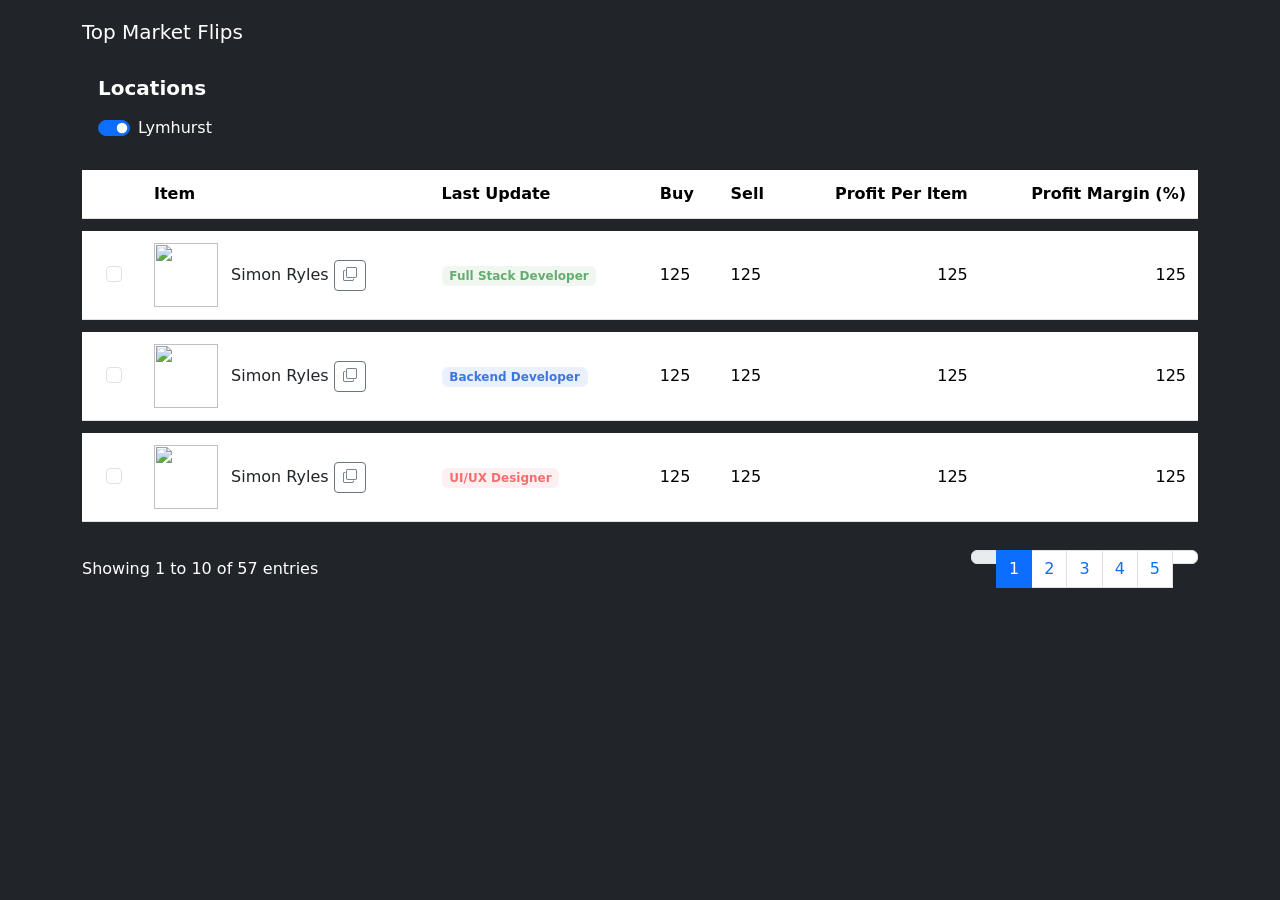
==== src/main/resources/templates/index.html @ 0362ed77 "Add Spring Boot" ====
<!DOCTYPE html>
<html xmlns:th="http://www.thymeleaf.org">
<head>
    <meta charset="utf-8">
    <!--  This file has been downloaded from bootdey.com @bootdey on twitter -->
    <!--  All snippets are MIT license http://bootdey.com/license -->
    <title>contacts list table - Bootdey.com</title>
    <meta name="viewport" content="width=device-width, initial-scale=1">
    <link href="https://cdn.jsdelivr.net/npm/bootstrap@5.1.3/dist/css/bootstrap.min.css" rel="stylesheet">
	<link rel="stylesheet" href="https://cdn.jsdelivr.net/npm/bootstrap-icons@1.11.3/font/bootstrap-icons.min.css">
	<link rel="stylesheet" th:href="@{/css/locations.css}">
    <style type="text/css">
    	body{margin-top:20px;
	background-color:#eee;
}
.project-list-table {
    border-collapse: separate;
    border-spacing: 0 12px
}

.project-list-table tr {
    background-color: #fff
}

.table-nowrap td, .table-nowrap th {
    white-space: nowrap;
}
.table-borderless>:not(caption)>*>* {
    border-bottom-width: 0;
}
.table>:not(caption)>*>* {
    padding: 0.75rem 0.75rem;
    background-color: var(--bs-table-bg);
    border-bottom-width: 1px;
    box-shadow: inset 0 0 0 9999px var(--bs-table-accent-bg);
}

.avatar-sm {
    height: 4rem;
    width: 4rem;
}
.rounded-circle {
    border-radius: 50%!important;
}
.me-2 {
    margin-right: 0.5rem!important;
}
img, svg {
    vertical-align: middle;
}

a {
    color: #3b76e1;
    text-decoration: none;
}

.badge-soft-danger {
    color: #f56e6e !important;
    background-color: rgba(245,110,110,.1);
}
.badge-soft-success {
    color: #63ad6f !important;
    background-color: rgba(99,173,111,.1);
}

.badge-soft-primary {
    color: #3b76e1 !important;
    background-color: rgba(59,118,225,.1);
}

.badge-soft-info {
    color: #57c9eb !important;
    background-color: rgba(87,201,235,.1);
}

.avatar-title {
    align-items: center;
    background-color: #3b76e1;
    color: #fff;
    display: flex;
    font-weight: 500;
    height: 100%;
    justify-content: center;
    width: 100%;
}
.bg-soft-primary {
    background-color: rgba(59,118,225,.25)!important;
}
    </style>
</head>
<body class="bg-dark text-white">
<link rel="stylesheet" href="https://cdnjs.cloudflare.com/ajax/libs/boxicons/2.1.0/css/boxicons.min.css" integrity="sha512-pVCM5+SN2+qwj36KonHToF2p1oIvoU3bsqxphdOIWMYmgr4ZqD3t5DjKvvetKhXGc/ZG5REYTT6ltKfExEei/Q==" crossorigin="anonymous" referrerpolicy="no-referrer" />
<link rel="stylesheet" href="https://cdnjs.cloudflare.com/ajax/libs/MaterialDesign-Webfont/5.3.45/css/materialdesignicons.css" integrity="sha256-NAxhqDvtY0l4xn+YVa6WjAcmd94NNfttjNsDmNatFVc=" crossorigin="anonymous" />

<div class="container">
    <div class="row align-items-center">
        <div class="col-md-6">
            <div class="mb-3">
                <h5 class="card-title">Top Market Flips <span class="text-muted fw-normal ms-2">(834)</span></h5>
            </div>
        </div>	
    </div>
	<div class="p-3 rounded">
	    <h5 class="fw-bold mb-3">Locations</h5>


		<div class="form-check form-switch">
		    <input class="form-check-input" type="checkbox" id="lym" checked>
		    <label class="form-check-label" for="lym">Lymhurst</label>
		</div>
		
	</div>
    <div class="row">
        <div class="col-lg-12">
            <div class="">
                <div class="table-responsive">
                    <table class="table project-list-table table-nowrap align-middle table-borderless">
                        <thead>
                            <tr>
                                <th scope="col" class="ps-4" style="width: 50px;"></th>
                                <th scope="col">Item</th>
                                <th scope="col">Last Update</th>
                                <th scope="col">Buy</th>
                                <th scope="col">Sell</th>
								<th class="text-end" scope="col">Profit Per Item</th>
								<th class="text-end" scope="col">Profit Margin (%)</th>
                            </tr>
                        </thead>
                        <tbody>
                            <tr>
                                <th scope="row" class="ps-4">
                                    <div class="form-check font-size-16"><input type="checkbox" class="form-check-input" id="contacusercheck1" /><label class="form-check-label" for="contacusercheck1"></label></div>
                                </th>
                                <td>
									<img src="https://render.albiononline.com/v1/item/Master%27s%20Mace@0.png?locale=en" alt="" class="avatar-sm me-2" />
									<a href="#" class="text-body">Simon Ryles</a>
									<button class="btn btn-outline-secondary btn-sm px-2 py-1"
									    title="Copy"
									    onclick="copyText('Simon Ryles')">
									    <i class="bi bi-copy"></i>
									</button>
								</td>
                                <td><span class="badge badge-soft-success mb-0">Full Stack Developer</span></td>
								<td>125</td>
                                <td>125</td>
								<td class="text-end">125</td>
								<td class="text-end">125</td>
                            </tr>
							<tr>
							    <th scope="row" class="ps-4">
							        <div class="form-check font-size-16"><input type="checkbox" class="form-check-input" id="contacusercheck1" /><label class="form-check-label" for="contacusercheck1"></label></div>
							    </th>
								<td>
									<img src="https://bootdey.com/img/Content/avatar/avatar1.png" alt="" class="avatar-sm me-2" />
									<a href="#" class="text-body">Simon Ryles</a>
									<button class="btn btn-outline-secondary btn-sm px-2 py-1"
									    title="Copy"
									    onclick="copyText('Simon Ryles')">
									    <i class="bi bi-copy"></i>
									</button>
								</td>
							    <td><span class="badge badge-soft-primary mb-0">Backend Developer</span></td>
								<td>125</td>
							    <td>125</td>
								<td class="text-end">125</td>
								<td class="text-end">125</td>
							</tr>
							<tr>
							    <th scope="row" class="ps-4">
							        <div class="form-check font-size-16"><input type="checkbox" class="form-check-input" id="contacusercheck1" /><label class="form-check-label" for="contacusercheck1"></label></div>
							    </th>
								<td>
									<img src="https://bootdey.com/img/Content/avatar/avatar1.png" alt="" class="avatar-sm me-2" />
									<a href="#" class="text-body">Simon Ryles</a>
									<button class="btn btn-outline-secondary btn-sm px-2 py-1"
									    title="Copy"
									    onclick="copyText('Simon Ryles')">
									    <i class="bi bi-copy"></i>
									</button>
								</td>
								<td><span class="badge badge-soft-danger mb-0">UI/UX Designer</span></td>
								<td>125</td>
							    <td>125</td>
								<td class="text-end">125</td>
								<td class="text-end">125</td>
							</tr>

                        </tbody>
                    </table>
                </div>
            </div>
        </div>
    </div>
    <div class="row g-0 align-items-center pb-4">
        <div class="col-sm-6">
            <div><p class="mb-sm-0">Showing 1 to 10 of 57 entries</p></div>
        </div>
        <div class="col-sm-6">
            <div class="float-sm-end">
                <ul class="pagination mb-sm-0">
                    <li class="page-item disabled">
                        <a href="#" class="page-link"><i class="mdi mdi-chevron-left"></i></a>
                    </li>
                    <li class="page-item active"><a href="#" class="page-link">1</a></li>
                    <li class="page-item"><a href="#" class="page-link">2</a></li>
                    <li class="page-item"><a href="#" class="page-link">3</a></li>
                    <li class="page-item"><a href="#" class="page-link">4</a></li>
                    <li class="page-item"><a href="#" class="page-link">5</a></li>
                    <li class="page-item">
                        <a href="#" class="page-link"><i class="mdi mdi-chevron-right"></i></a>
                    </li>
                </ul>
            </div>
        </div>
    </div>
</div>

<script data-cfasync="false" src="/cdn-cgi/scripts/5c5dd728/cloudflare-static/email-decode.min.js"></script><script src="https://code.jquery.com/jquery-1.10.2.min.js"></script>
<script src="https://cdn.jsdelivr.net/npm/bootstrap@5.1.3/dist/js/bootstrap.bundle.min.js"></script>
<script type="text/javascript">
	
</script>
</body>
</html>
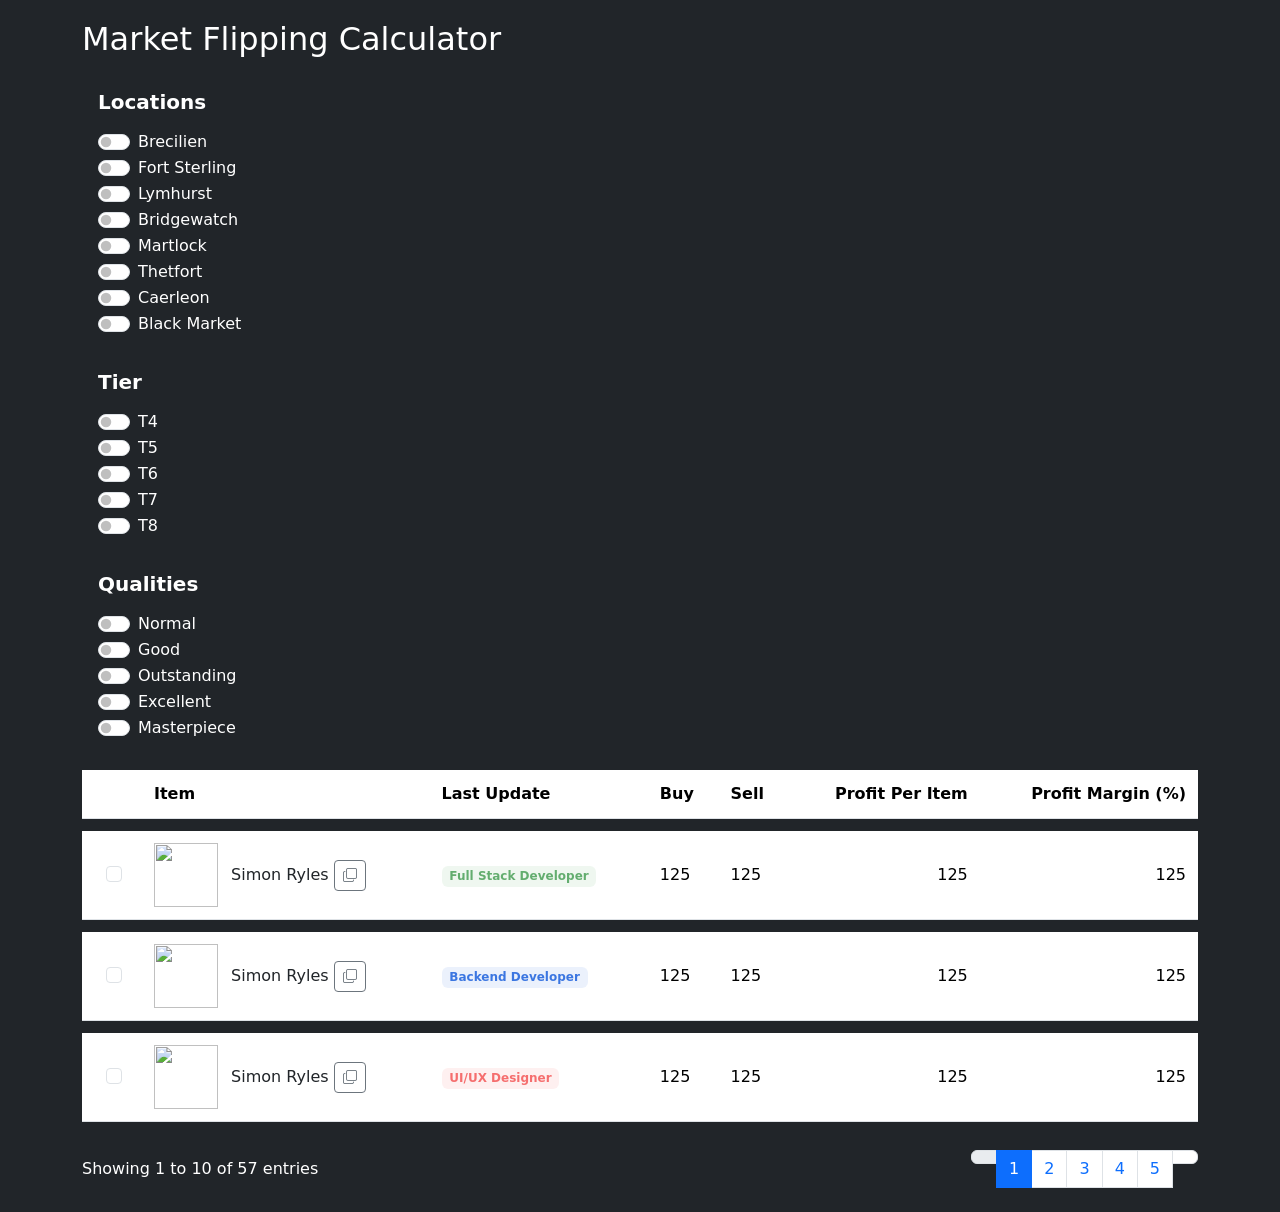
==== commit f88560ac: "Add CSS" ====
--- a/src/main/resources/templates/index.html
+++ b/src/main/resources/templates/index.html
@@ -8,6 +8,10 @@
     <meta name="viewport" content="width=device-width, initial-scale=1">
     <link href="https://cdn.jsdelivr.net/npm/bootstrap@5.1.3/dist/css/bootstrap.min.css" rel="stylesheet">
 	<link rel="stylesheet" href="https://cdn.jsdelivr.net/npm/bootstrap-icons@1.11.3/font/bootstrap-icons.min.css">
+	
+	<link rel="stylesheet" href="https://cdnjs.cloudflare.com/ajax/libs/boxicons/2.1.0/css/boxicons.min.css" integrity="sha512-pVCM5+SN2+qwj36KonHToF2p1oIvoU3bsqxphdOIWMYmgr4ZqD3t5DjKvvetKhXGc/ZG5REYTT6ltKfExEei/Q==" crossorigin="anonymous" referrerpolicy="no-referrer" />
+	<link rel="stylesheet" href="https://cdnjs.cloudflare.com/ajax/libs/MaterialDesign-Webfont/5.3.45/css/materialdesignicons.css" integrity="sha256-NAxhqDvtY0l4xn+YVa6WjAcmd94NNfttjNsDmNatFVc=" crossorigin="anonymous" />
+	
 	<link rel="stylesheet" th:href="@{/css/locations.css}">
     <style type="text/css">
     	body{margin-top:20px;
@@ -89,27 +93,119 @@
     </style>
 </head>
 <body class="bg-dark text-white">
-<link rel="stylesheet" href="https://cdnjs.cloudflare.com/ajax/libs/boxicons/2.1.0/css/boxicons.min.css" integrity="sha512-pVCM5+SN2+qwj36KonHToF2p1oIvoU3bsqxphdOIWMYmgr4ZqD3t5DjKvvetKhXGc/ZG5REYTT6ltKfExEei/Q==" crossorigin="anonymous" referrerpolicy="no-referrer" />
-<link rel="stylesheet" href="https://cdnjs.cloudflare.com/ajax/libs/MaterialDesign-Webfont/5.3.45/css/materialdesignicons.css" integrity="sha256-NAxhqDvtY0l4xn+YVa6WjAcmd94NNfttjNsDmNatFVc=" crossorigin="anonymous" />
+
 
 <div class="container">
     <div class="row align-items-center">
         <div class="col-md-6">
             <div class="mb-3">
-                <h5 class="card-title">Top Market Flips <span class="text-muted fw-normal ms-2">(834)</span></h5>
+                <h2 class="card-title">Market Flipping Calculator</h2>
             </div>
         </div>	
     </div>
+	
 	<div class="p-3 rounded">
 	    <h5 class="fw-bold mb-3">Locations</h5>
-
-
-		<div class="form-check form-switch">
-		    <input class="form-check-input" type="checkbox" id="lym" checked>
-		    <label class="form-check-label" for="lym">Lymhurst</label>
-		</div>
-		
+		
+		<div class="form-check form-switch">
+		    <input class="form-check-input" type="checkbox" id="brecilien">
+		    <label class="form-check-label">Brecilien</label>
+		</div>
+		
+		<div class="form-check form-switch">
+		    <input class="form-check-input" type="checkbox" id="fortsterling">
+		    <label class="form-check-label">Fort Sterling</label>
+		</div>
+		
+		<div class="form-check form-switch">
+		    <input class="form-check-input" type="checkbox" id="lymhurst">
+		    <label class="form-check-label">Lymhurst</label>
+		</div>
+		
+		<div class="form-check form-switch">
+		    <input class="form-check-input" type="checkbox" id="bridgewatch">
+		    <label class="form-check-label">Bridgewatch</label>
+		</div>
+		
+		<div class="form-check form-switch">
+		    <input class="form-check-input" type="checkbox" id="martlock">
+		    <label class="form-check-label">Martlock</label>
+		</div>
+		
+		<div class="form-check form-switch">
+		    <input class="form-check-input" type="checkbox" id="thetfort">
+		    <label class="form-check-label">Thetfort</label>
+		</div>
+		
+		<div class="form-check form-switch">
+		    <input class="form-check-input" type="checkbox" id="caerleon">
+		    <label class="form-check-label">Caerleon</label>
+		</div>
+		
+		<div class="form-check form-switch">
+		    <input class="form-check-input" type="checkbox" id="blackmarket">
+		    <label class="form-check-label">Black Market</label>
+		</div>
 	</div>
+	
+	<div class="p-3 rounded">
+	    <h5 class="fw-bold mb-3">Tier</h5>
+		
+		<div class="form-check form-switch">
+		    <input class="form-check-input" type="checkbox">
+		    <label class="form-check-label">T4</label>
+		</div>
+		
+		<div class="form-check form-switch">
+		    <input class="form-check-input" type="checkbox">
+		    <label class="form-check-label">T5</label>
+		</div>
+		
+		<div class="form-check form-switch">
+		    <input class="form-check-input" type="checkbox">
+		    <label class="form-check-label">T6</label>
+		</div>
+		
+		<div class="form-check form-switch">
+		    <input class="form-check-input" type="checkbox">
+		    <label class="form-check-label">T7</label>
+		</div>
+		
+		<div class="form-check form-switch">
+		    <input class="form-check-input" type="checkbox">
+		    <label class="form-check-label">T8</label>
+		</div>
+	</div>
+	
+	<div class="p-3 rounded">
+	    <h5 class="fw-bold mb-3">Qualities</h5>
+		
+		<div class="form-check form-switch">
+		    <input class="form-check-input" type="checkbox">
+		    <label class="form-check-label">Normal</label>
+		</div>
+		
+		<div class="form-check form-switch">
+		    <input class="form-check-input" type="checkbox">
+		    <label class="form-check-label">Good</label>
+		</div>
+		
+		<div class="form-check form-switch">
+		    <input class="form-check-input" type="checkbox">
+		    <label class="form-check-label">Outstanding</label>
+		</div>
+		
+		<div class="form-check form-switch">
+		    <input class="form-check-input" type="checkbox">
+		    <label class="form-check-label">Excellent</label>
+		</div>
+		
+		<div class="form-check form-switch">
+		    <input class="form-check-input" type="checkbox">
+		    <label class="form-check-label">Masterpiece</label>
+		</div>
+	</div>
+	
     <div class="row">
         <div class="col-lg-12">
             <div class="">
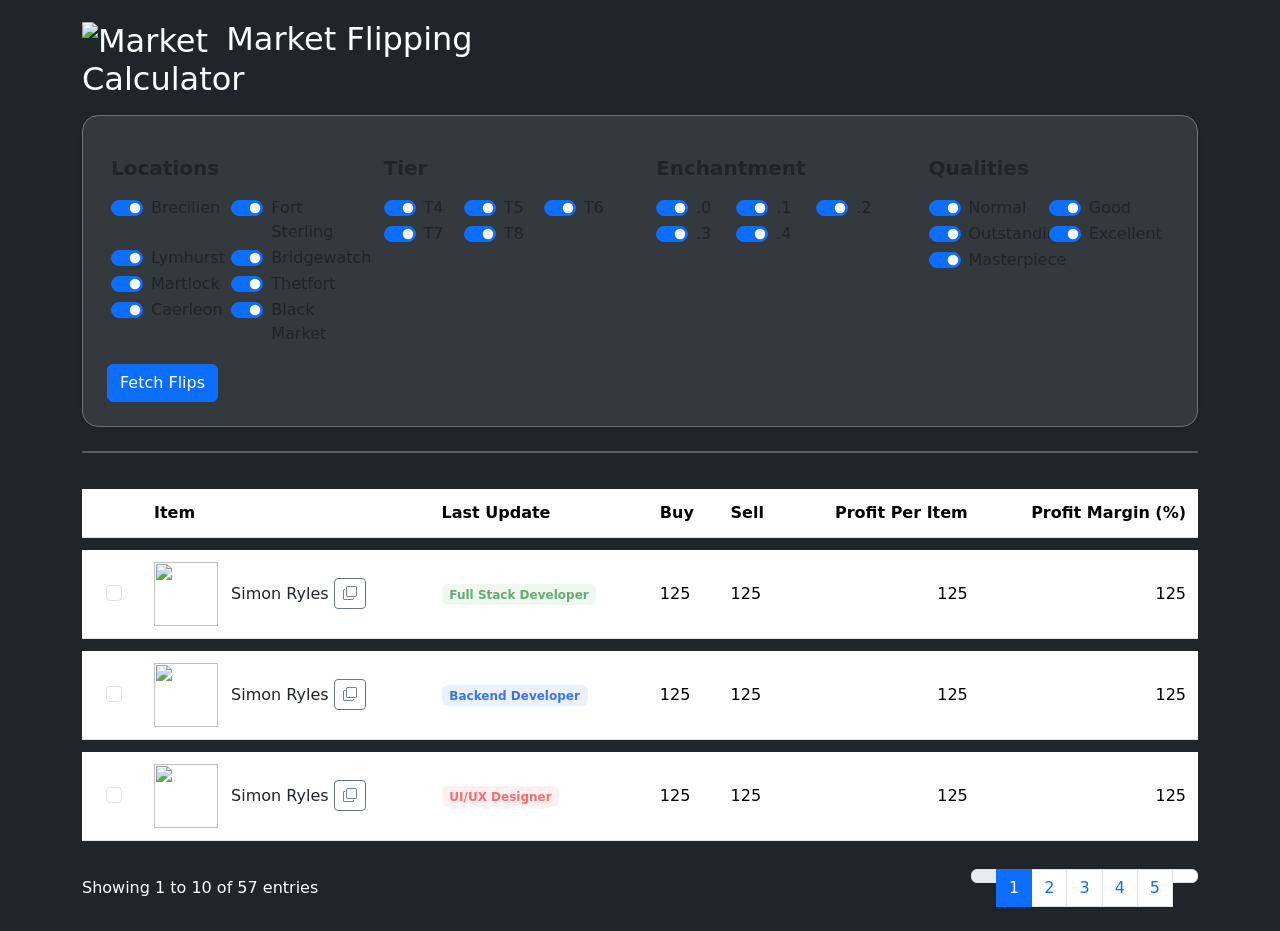
==== commit 079a0da3: "Add more css" ====
--- a/src/main/resources/templates/index.html
+++ b/src/main/resources/templates/index.html
@@ -4,7 +4,7 @@
     <meta charset="utf-8">
     <!--  This file has been downloaded from bootdey.com @bootdey on twitter -->
     <!--  All snippets are MIT license http://bootdey.com/license -->
-    <title>contacts list table - Bootdey.com</title>
+    <title>Albion Online Market Flipping</title>
     <meta name="viewport" content="width=device-width, initial-scale=1">
     <link href="https://cdn.jsdelivr.net/npm/bootstrap@5.1.3/dist/css/bootstrap.min.css" rel="stylesheet">
 	<link rel="stylesheet" href="https://cdn.jsdelivr.net/npm/bootstrap-icons@1.11.3/font/bootstrap-icons.min.css">
@@ -93,119 +93,176 @@
     </style>
 </head>
 <body class="bg-dark text-white">
-
-
 <div class="container">
-    <div class="row align-items-center">
-        <div class="col-md-6">
-            <div class="mb-3">
-                <h2 class="card-title">Market Flipping Calculator</h2>
-            </div>
-        </div>	
-    </div>
-	
-	<div class="p-3 rounded">
-	    <h5 class="fw-bold mb-3">Locations</h5>
-		
-		<div class="form-check form-switch">
-		    <input class="form-check-input" type="checkbox" id="brecilien">
-		    <label class="form-check-label">Brecilien</label>
-		</div>
-		
-		<div class="form-check form-switch">
-		    <input class="form-check-input" type="checkbox" id="fortsterling">
-		    <label class="form-check-label">Fort Sterling</label>
-		</div>
-		
-		<div class="form-check form-switch">
-		    <input class="form-check-input" type="checkbox" id="lymhurst">
-		    <label class="form-check-label">Lymhurst</label>
-		</div>
-		
-		<div class="form-check form-switch">
-		    <input class="form-check-input" type="checkbox" id="bridgewatch">
-		    <label class="form-check-label">Bridgewatch</label>
-		</div>
-		
-		<div class="form-check form-switch">
-		    <input class="form-check-input" type="checkbox" id="martlock">
-		    <label class="form-check-label">Martlock</label>
-		</div>
-		
-		<div class="form-check form-switch">
-		    <input class="form-check-input" type="checkbox" id="thetfort">
-		    <label class="form-check-label">Thetfort</label>
-		</div>
-		
-		<div class="form-check form-switch">
-		    <input class="form-check-input" type="checkbox" id="caerleon">
-		    <label class="form-check-label">Caerleon</label>
-		</div>
-		
-		<div class="form-check form-switch">
-		    <input class="form-check-input" type="checkbox" id="blackmarket">
-		    <label class="form-check-label">Black Market</label>
+	<div class="row">
+	    <div class="row align-items-center">
+	        <div class="col-md-6">
+	            <div class="mb-3">
+					<h2 class="card-title">
+					    <img src="https://cdn-icons-png.magnific.com/256/9307/9307321.png?semt=ais_white_label" alt="Market" width="43" height="43" class="me-2">
+					    Market Flipping Calculator
+					</h2>
+	            </div>
+	        </div>	
+	    </div>
+	</div>
+	
+	<div class="card bg-secondary bg-opacity-25 border-secondary rounded-4 p-4 shadow-sm">
+		<div class="row">
+		    <div class="col-3">
+				<div class="p-3">
+					<div class="row">
+						<h5 class="col-12 px-0 fw-bold mb-3">Locations</h5>
+						
+						<div class="col-6 form-check form-switch">
+						    <input class="form-check-input" type="checkbox" id="brecilien" checked>
+						    <label class="form-check-label">Brecilien</label>
+						</div>
+			
+						<div class="col-6 form-check form-switch">
+						    <input class="form-check-input" type="checkbox" id="fortsterling" checked>
+						    <label class="form-check-label">Fort Sterling</label>
+						</div>
+			
+						<div class="col-6 form-check form-switch">
+						    <input class="form-check-input" type="checkbox" id="lymhurst" checked>
+						    <label class="form-check-label">Lymhurst</label>
+						</div>
+			
+						<div class="col-6 form-check form-switch">
+						    <input class="form-check-input" type="checkbox" id="bridgewatch" checked>
+						    <label class="form-check-label">Bridgewatch</label>
+						</div>
+			
+						<div class="col-6 form-check form-switch">
+						    <input class="form-check-input" type="checkbox" id="martlock" checked>
+						    <label class="form-check-label">Martlock</label>
+						</div>
+			
+						<div class="col-6 form-check form-switch">
+						    <input class="form-check-input" type="checkbox" id="thetfort" checked>
+						    <label class="form-check-label">Thetfort</label>
+						</div>
+			
+						<div class="col-6 form-check form-switch">
+						    <input class="form-check-input" type="checkbox" id="caerleon" checked>
+						    <label class="form-check-label">Caerleon</label>
+						</div>
+			
+						<div class="col-6 form-check form-switch">
+						    <input class="form-check-input" type="checkbox" id="blackmarket" checked>
+						    <label class="form-check-label">Black Market</label>
+						</div>
+					</div>
+				</div>
+		    </div>
+	
+		    <div class="col-3">
+				<div class="p-3">
+					<div class="row">
+						<h5 class="col-12 px-0 fw-bold mb-3">Tier</h5>
+						
+						<div class="col-4 form-check form-switch">
+						    <input class="form-check-input" type="checkbox" checked>
+						    <label class="form-check-label">T4</label>
+						</div>
+						
+						<div class="col-4 form-check form-switch">
+						    <input class="form-check-input" type="checkbox" checked>
+						    <label class="form-check-label">T5</label>
+						</div>
+		
+						<div class="col-4 form-check form-switch">
+						    <input class="form-check-input" type="checkbox" checked>
+						    <label class="form-check-label">T6</label>
+						</div>
+		
+						<div class="col-4 form-check form-switch">
+						    <input class="form-check-input" type="checkbox" checked>
+						    <label class="form-check-label">T7</label>
+						</div>
+		
+						<div class="col-4 form-check form-switch">
+						    <input class="form-check-input" type="checkbox" checked>
+						    <label class="form-check-label">T8</label>
+						</div>
+					</div>
+				</div>
+		    </div>
+			
+		    <div class="col-3">
+				<div class="p-3">
+					<div class="row">
+						<h5 class="col-12 px-0 fw-bold mb-3">Enchantment</h5>
+						
+						<div class="col-4 form-check form-switch">
+						    <input class="form-check-input" type="checkbox" checked>
+						    <label class="form-check-label">.0</label>
+						</div>
+						
+						<div class="col-4 form-check form-switch">
+						    <input class="form-check-input" type="checkbox" checked>
+						    <label class="form-check-label">.1</label>
+						</div>
+	
+						<div class="col-4 form-check form-switch">
+						    <input class="form-check-input" type="checkbox" checked>
+						    <label class="form-check-label">.2</label>
+						</div>
+	
+						<div class="col-4 form-check form-switch">
+						    <input class="form-check-input" type="checkbox" checked>
+						    <label class="form-check-label">.3</label>
+						</div>
+	
+						<div class="col-4 form-check form-switch">
+						    <input class="form-check-input" type="checkbox" checked>
+						    <label class="form-check-label">.4</label>
+						</div>
+					</div>
+				</div>
+		    </div>
+	
+		    <div class="col-3">
+				<div class="p-3">				
+					<div class="row">
+						<h5 class="col-12 px-0 fw-bold mb-3">Qualities</h5>
+						
+						<div class="col-6 form-check form-switch">
+						    <input class="form-check-input" type="checkbox" checked>
+						    <label class="form-check-label">Normal</label>
+						</div>
+		
+						<div class="col-6 form-check form-switch">
+						    <input class="form-check-input" type="checkbox" checked>
+						    <label class="form-check-label">Good</label>
+						</div>
+		
+						<div class="col-6 form-check form-switch">
+						    <input class="form-check-input" type="checkbox" checked>
+						    <label class="form-check-label">Outstanding</label>
+						</div>
+		
+						<div class="col-6 form-check form-switch">
+						    <input class="form-check-input" type="checkbox" checked>
+						    <label class="form-check-label">Excellent</label>
+						</div>
+		
+						<div class="col-6 form-check form-switch">
+						    <input class="form-check-input" type="checkbox" checked>
+						    <label class="form-check-label">Masterpiece</label>
+						</div>
+					</div>
+				</div>
+		    </div>
+			<div class="col-12">
+				<div class="col-3">
+					<button class="btn btn-primary" type="submit">Fetch Flips</button>
+				</div>
+			</div>
 		</div>
 	</div>
-	
-	<div class="p-3 rounded">
-	    <h5 class="fw-bold mb-3">Tier</h5>
-		
-		<div class="form-check form-switch">
-		    <input class="form-check-input" type="checkbox">
-		    <label class="form-check-label">T4</label>
-		</div>
-		
-		<div class="form-check form-switch">
-		    <input class="form-check-input" type="checkbox">
-		    <label class="form-check-label">T5</label>
-		</div>
-		
-		<div class="form-check form-switch">
-		    <input class="form-check-input" type="checkbox">
-		    <label class="form-check-label">T6</label>
-		</div>
-		
-		<div class="form-check form-switch">
-		    <input class="form-check-input" type="checkbox">
-		    <label class="form-check-label">T7</label>
-		</div>
-		
-		<div class="form-check form-switch">
-		    <input class="form-check-input" type="checkbox">
-		    <label class="form-check-label">T8</label>
-		</div>
-	</div>
-	
-	<div class="p-3 rounded">
-	    <h5 class="fw-bold mb-3">Qualities</h5>
-		
-		<div class="form-check form-switch">
-		    <input class="form-check-input" type="checkbox">
-		    <label class="form-check-label">Normal</label>
-		</div>
-		
-		<div class="form-check form-switch">
-		    <input class="form-check-input" type="checkbox">
-		    <label class="form-check-label">Good</label>
-		</div>
-		
-		<div class="form-check form-switch">
-		    <input class="form-check-input" type="checkbox">
-		    <label class="form-check-label">Outstanding</label>
-		</div>
-		
-		<div class="form-check form-switch">
-		    <input class="form-check-input" type="checkbox">
-		    <label class="form-check-label">Excellent</label>
-		</div>
-		
-		<div class="form-check form-switch">
-		    <input class="form-check-input" type="checkbox">
-		    <label class="form-check-label">Masterpiece</label>
-		</div>
-	</div>
-	
+	<hr class="border border-white opacity-25 my-4">
     <div class="row">
         <div class="col-lg-12">
             <div class="">
